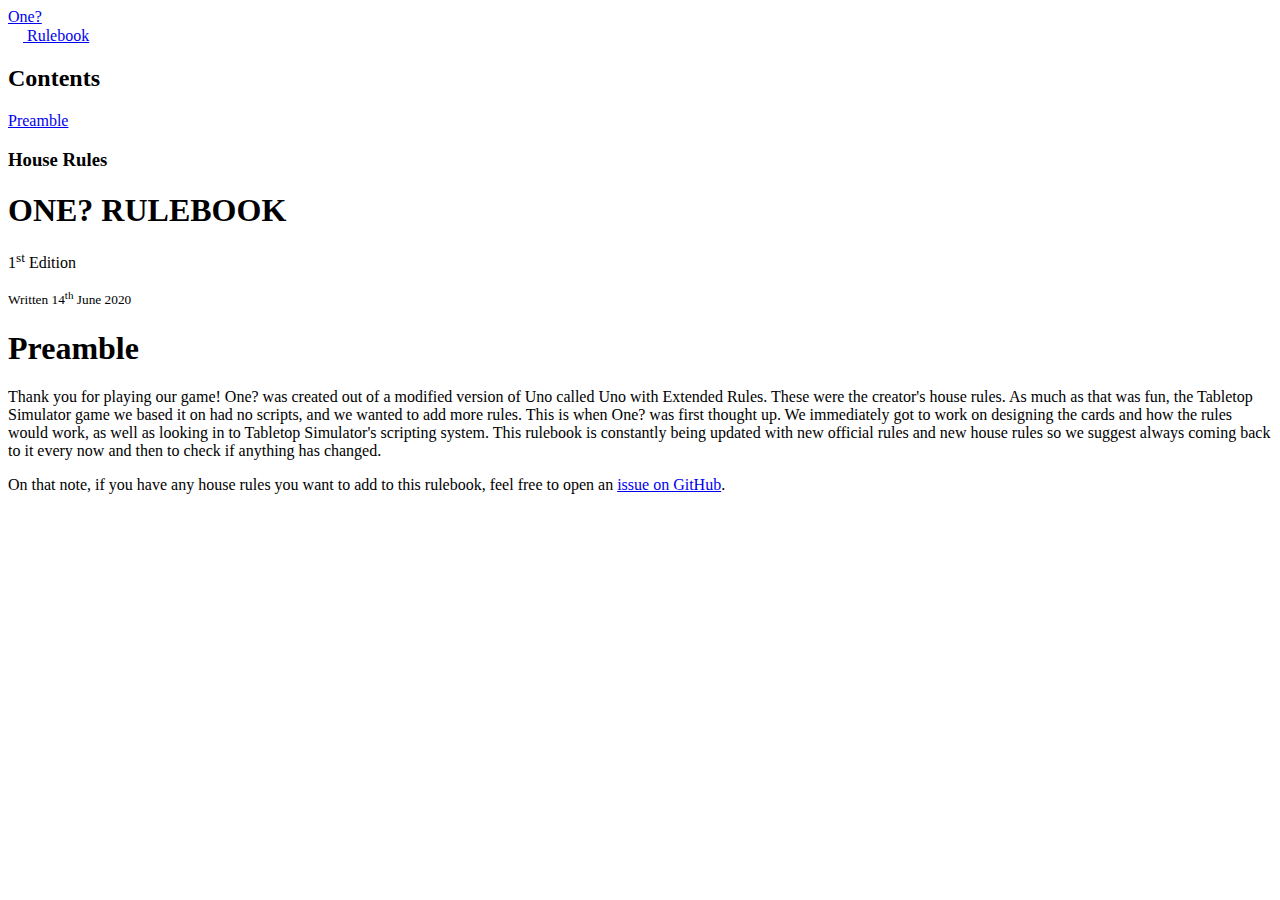
==== docs/rulebook/index.html @ b091489b "initial website" ====
<html lang="en">
    <head>
        <meta charset="UTF-8">
        <meta name="viewport" content="width=device-width, initial-scale=1.0">
        <title>One?</title>
        <link href="https://cdn.jsdelivr.net/npm/picnic" rel="stylesheet">
        <link href="https://fonts.googleapis.com/css2?family=Noto+Sans&display=swap" rel="stylesheet">
        <link href="/assets/style.css" rel="stylesheet">
    </head>
    <body>
        <nav>
            <a href="/" class="brand navlink">
                <span>One?</span>
            </a>

            <div class="menu">
                <a href="/rulebook" class="button navlink"><img src="/assets/notebook.svg" height="15"> Rulebook</a>
            </div>
        </nav>
        <main>
            <section class="flex two" id="docs">
                <aside class="full fifth-1000">
                    <h2>Contents</h2>
                    <div>
                        <a href="#preamble">Preamble</a>
                    </div>
                    <h3>House Rules</h3>
                </aside>
                <article class="four-fifth-1000">
                    <div id="cover">
                        <h1>ONE? RULEBOOK</h1>
                        <p class="slogan">1<sup>st</sup> Edition</p>
                        <small>Written 14<sup>th</sup> June 2020</small>
                    </div>
                    <div>
                        <a name="preamble"><h1>Preamble</h1></a>
                        <p>
                            Thank you for playing our game! One? was created out of a modified version of Uno called Uno with Extended Rules. These were the creator's
                            house rules. As much as that was fun, the Tabletop Simulator game we based it on had no scripts, and we wanted to add more rules. This is when
                            One? was first thought up. We immediately got to work on designing the cards and how the rules would work, as well as looking in to Tabletop
                            Simulator's scripting system. This rulebook is constantly being updated with new official rules and new house rules so we suggest always
                            coming back to it every now and then to check if anything has changed.
                        </p>
                        <p>
                            On that note, if you have any house rules you want to add to this rulebook, feel free to open an
                            <a href="https://github.com/Antipraktika/OneQ/issues/">issue on GitHub</a>.
                        </p>
                    </div>
                </article>
            </section>
        </main>
        <script src="assets/card-scroller.js"></script>
        <script src="assets/card-transforms.js"></script>
    </body>
</html>
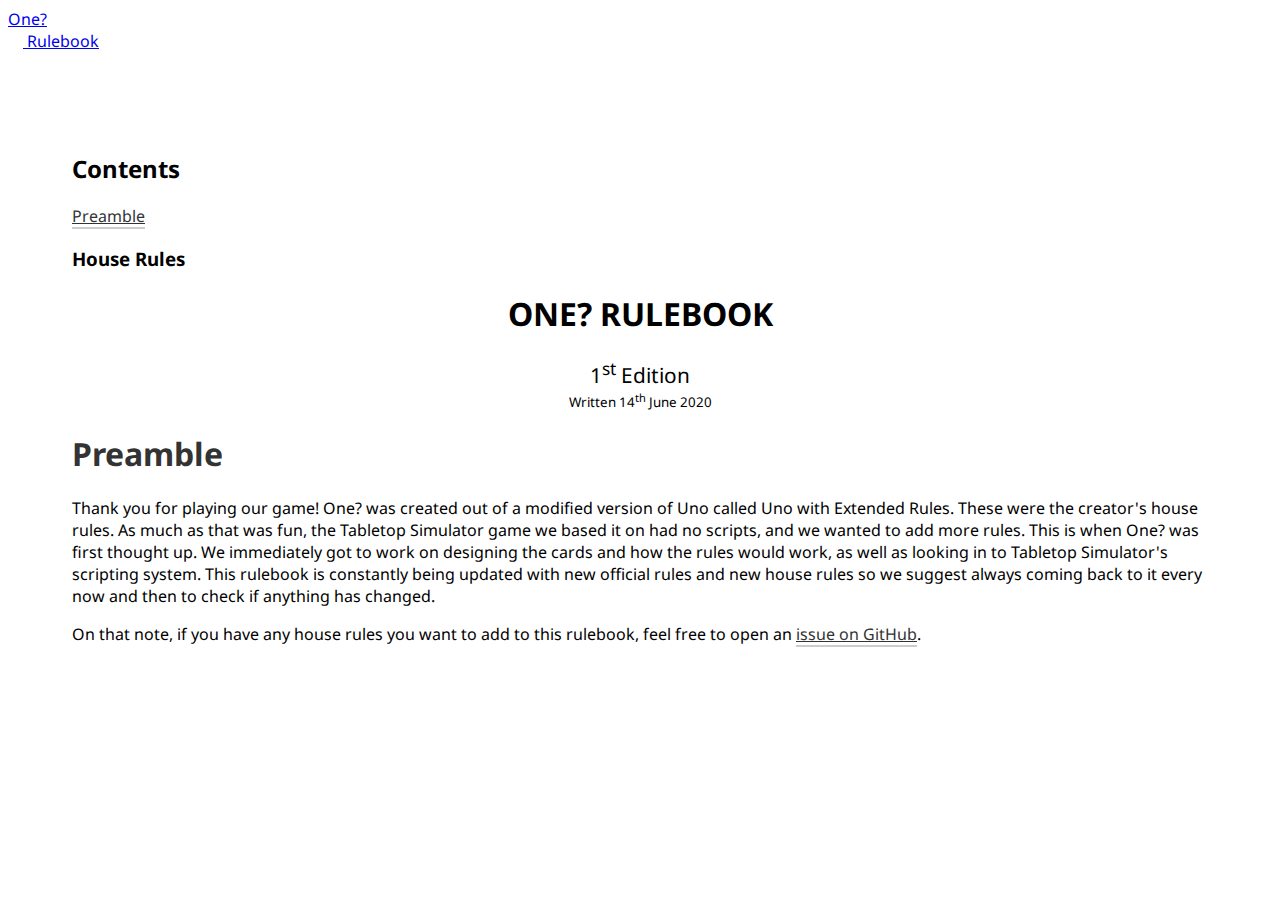
==== commit 1ececebf: "fix" ====
--- a/docs/rulebook/index.html
+++ b/docs/rulebook/index.html
@@ -5,7 +5,7 @@
         <title>One?</title>
         <link href="https://cdn.jsdelivr.net/npm/picnic" rel="stylesheet">
         <link href="https://fonts.googleapis.com/css2?family=Noto+Sans&display=swap" rel="stylesheet">
-        <link href="/assets/style.css" rel="stylesheet">
+        <link href="../assets/style.css" rel="stylesheet">
     </head>
     <body>
         <nav>
@@ -14,7 +14,7 @@
             </a>
 
             <div class="menu">
-                <a href="/rulebook" class="button navlink"><img src="/assets/notebook.svg" height="15"> Rulebook</a>
+                <a href="../rulebook" class="button navlink"><img src="/assets/notebook.svg" height="15"> Rulebook</a>
             </div>
         </nav>
         <main>
@@ -52,4 +52,4 @@
         <script src="assets/card-scroller.js"></script>
         <script src="assets/card-transforms.js"></script>
     </body>
-</html>+</html>
--- a/docs/assets/style.css
+++ b/docs/assets/style.css
@@ -0,0 +1,82 @@
+* {
+    font-family: 'Noto Sans', sans-serif;
+}
+
+.hero {
+    position: relative;
+    width: 100%;
+    height: 30vh;
+    transition: height 999999s;
+    text-align: center;
+    min-height: 300px;
+    color: #333;
+    padding: 1px 0;
+}
+
+.hero h1 {
+    font-size: 3em;
+    line-height: 1;
+    padding: 0;
+}
+
+.hero p {
+    margin: 0;
+}
+
+.slogan {
+    font-size: 1.3em;
+    margin: 0;
+}
+
+#docs p {
+    margin-top: 0;
+}
+
+.hero .content {
+    position: relative;
+    top: 45%;
+    transform: translateY(-50%);
+}
+
+a:not(.navlink):not(.button) {
+    color: #333;
+    box-shadow: 0 2px rgba(0,0,0,0.2);
+    transition: all 0.3s;
+}
+
+a:hover:not(.navlink):not(.button) {
+    box-shadow: 0 2px #333;
+}
+
+section {
+    padding: 0 5vw;
+}
+
+#docs {
+    padding: 80px 5vw 0;
+}
+
+#cover {
+    text-align: center;
+}
+
+.desc-container {
+    text-align: center;
+}
+
+.card-container > .oneq-card {
+    transition: transform 0.2s;
+    margin: auto;
+}
+
+.oneq-card {
+    /* original size: 400x520 */
+    --card-size-w: 140px;
+    --card-size-y: 200px;
+
+    background-image: url(cards.png);
+    background-position: calc(var(--card-x) * var(--card-size-w) * -1) calc(var(--card-y) * var(--card-size-y) * -1);
+    background-size: calc(var(--card-size-w) * 10) calc(var(--card-size-y) * 6);
+    width: var(--card-size-w);
+    height: var(--card-size-y);
+}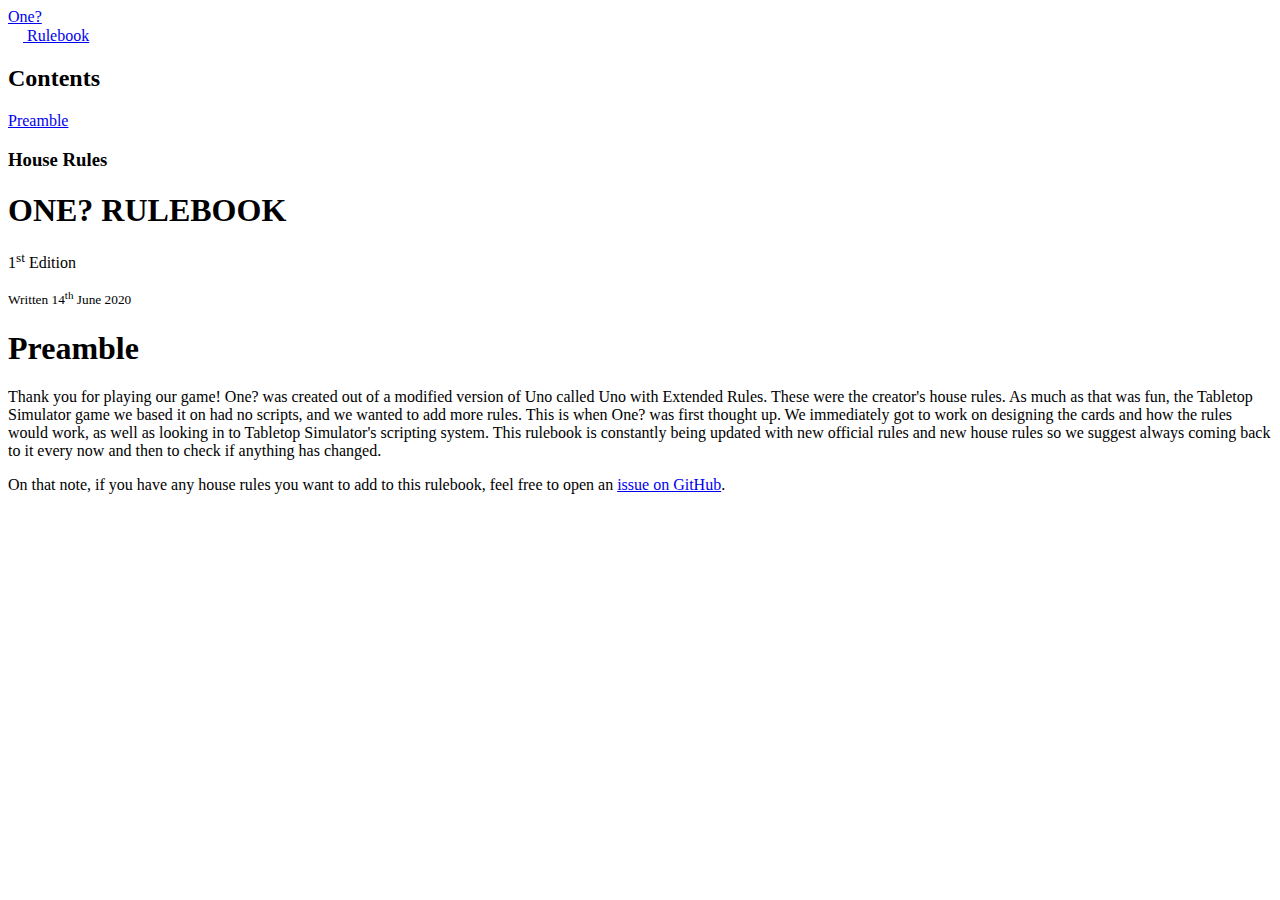
==== commit 9ea5274a: "revert literally everything kthx" ====
--- a/docs/rulebook/index.html
+++ b/docs/rulebook/index.html
@@ -5,7 +5,7 @@
         <title>One?</title>
         <link href="https://cdn.jsdelivr.net/npm/picnic" rel="stylesheet">
         <link href="https://fonts.googleapis.com/css2?family=Noto+Sans&display=swap" rel="stylesheet">
-        <link href="../assets/style.css" rel="stylesheet">
+        <link href="/assets/style.css" rel="stylesheet">
     </head>
     <body>
         <nav>
@@ -14,7 +14,7 @@
             </a>
 
             <div class="menu">
-                <a href="../rulebook" class="button navlink"><img src="/assets/notebook.svg" height="15"> Rulebook</a>
+                <a href="/rulebook" class="button navlink"><img src="/assets/notebook.svg" height="15"> Rulebook</a>
             </div>
         </nav>
         <main>
@@ -52,4 +52,4 @@
         <script src="assets/card-scroller.js"></script>
         <script src="assets/card-transforms.js"></script>
     </body>
-</html>
+</html>